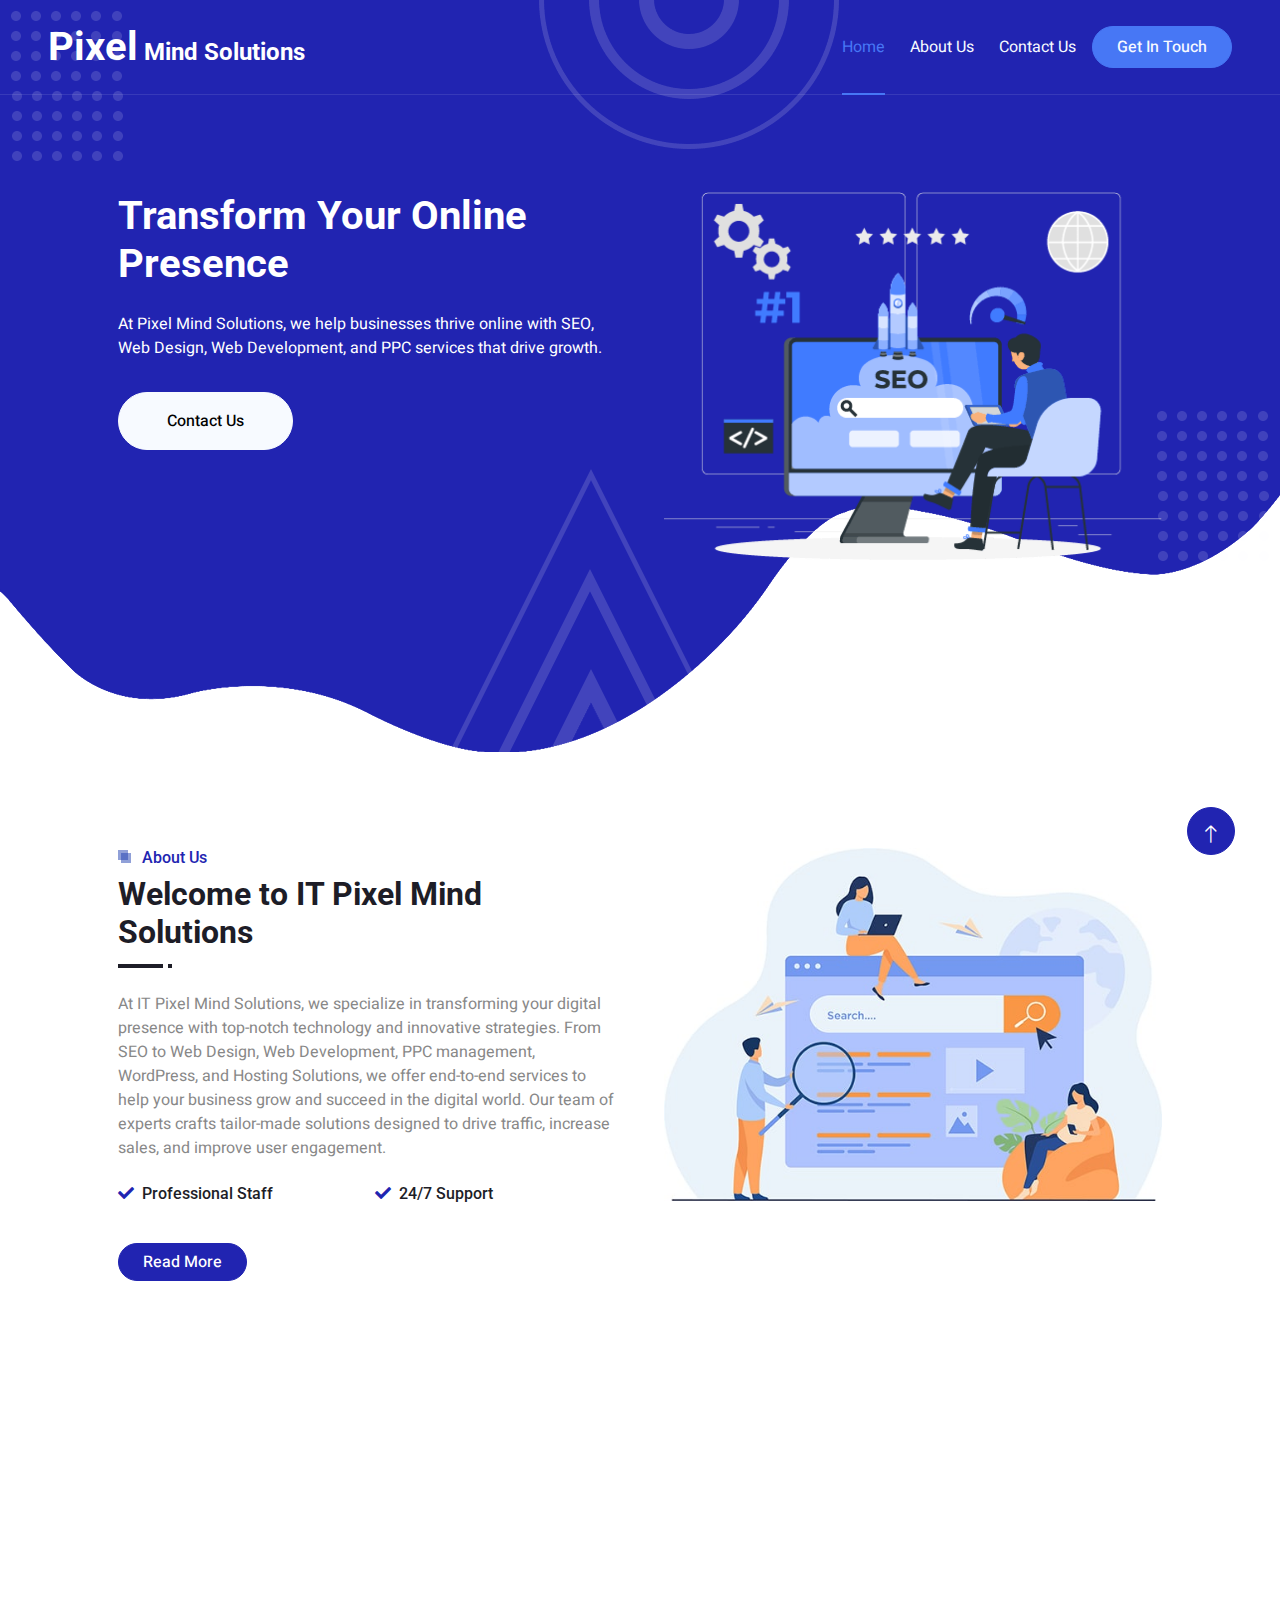
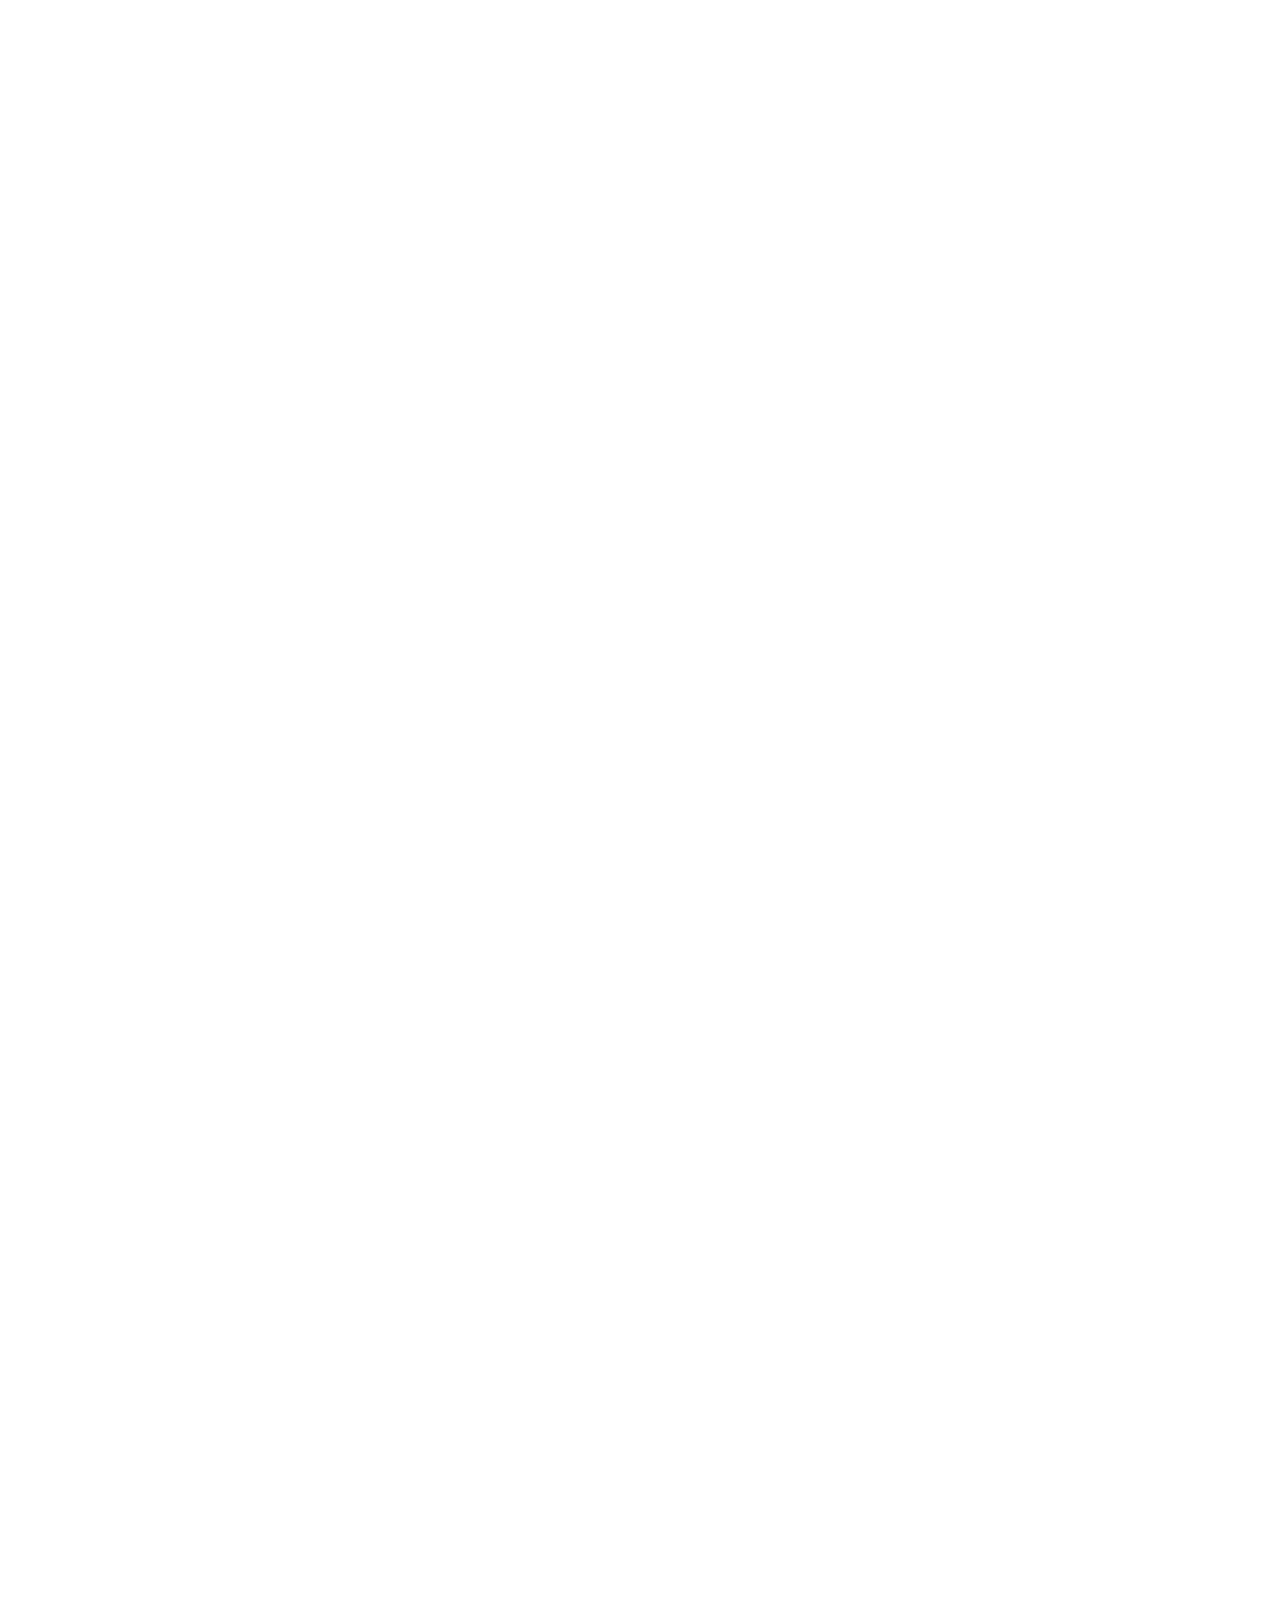
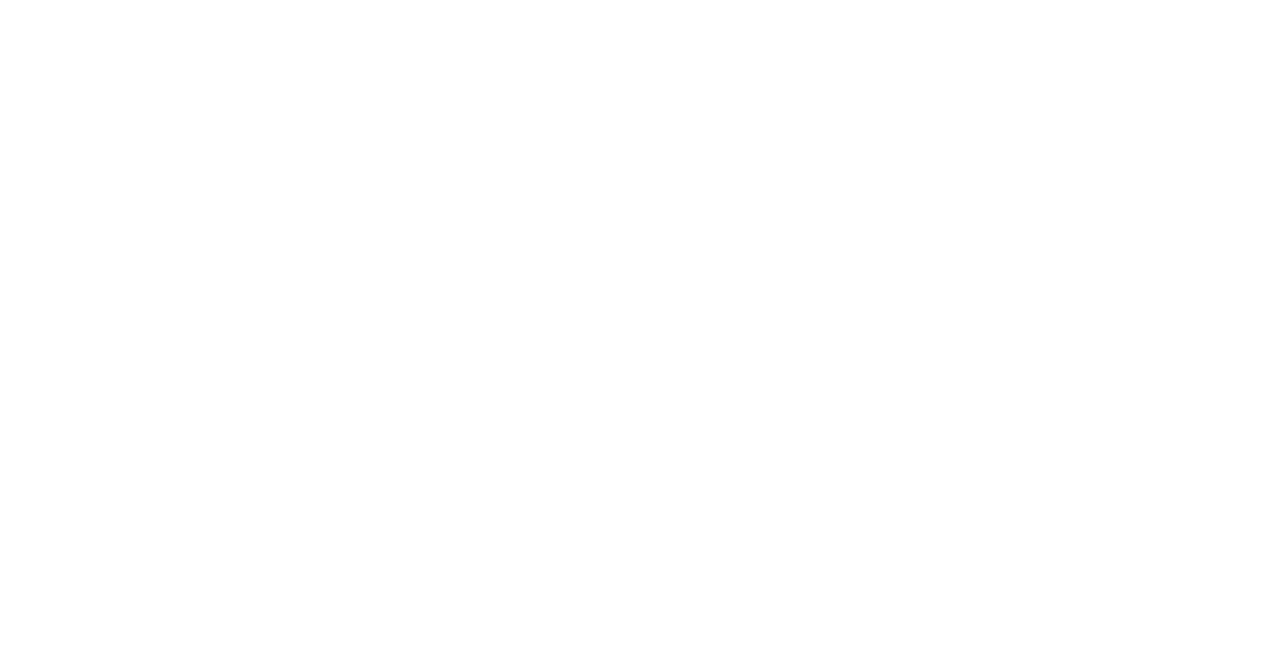
==== index.html @ b5cc597a "Add files via upload" ====
<!DOCTYPE html>
<html lang="en">

<head>
    <meta charset="utf-8">
    <title>Pixel Mind Solutions | SEO, Web Design, Development, PPC, WordPress & Hosting Services</title>

  <!-- Meta Description -->
  <meta name="description" content="IT Pixel Mind Solutions offers top-notch SEO, Web Design, Web Development, PPC, WordPress, and Hosting solutions to help your business grow online.">

  <!-- Meta Keywords -->
  <meta name="keywords" content="SEO, Web Design, Web Development, PPC, WordPress, Hosting Solutions, Digital Marketing, IT Solutions, Online Business Growth">

    <meta content="width=device-width, initial-scale=1.0" name="viewport">

    <!-- Favicon -->
    <link href="img/favicon.ico" rel="icon">

    <!-- Google Web Fonts -->
    <link rel="preconnect" href="https://fonts.googleapis.com">
    <link rel="preconnect" href="https://fonts.gstatic.com" crossorigin>
    <link href="https://fonts.googleapis.com/css2?family=Heebo:wght@400;500&family=Roboto:wght@400;500;700&display=swap" rel="stylesheet"> 

    <!-- Icon Font Stylesheet -->
    <link href="https://cdnjs.cloudflare.com/ajax/libs/font-awesome/5.10.0/css/all.min.css" rel="stylesheet">
    <link href="https://cdn.jsdelivr.net/npm/bootstrap-icons@1.4.1/font/bootstrap-icons.css" rel="stylesheet">

    <!-- Libraries Stylesheet -->
    <link href="lib/animate/animate.min.css" rel="stylesheet">
    <link href="lib/owlcarousel/assets/owl.carousel.min.css" rel="stylesheet">
    <link href="lib/lightbox/css/lightbox.min.css" rel="stylesheet">

    <!-- Customized Bootstrap Stylesheet -->
    <link href="css/bootstrap.min.css" rel="stylesheet">

    <!-- Template Stylesheet -->
    <link href="css/style.css" rel="stylesheet">
</head>

<body>
    <div class="container-xxl bg-white p-0">
        <!-- Spinner Start -->
        <div id="spinner" class="show bg-white position-fixed translate-middle w-100 vh-100 top-50 start-50 d-flex align-items-center justify-content-center">
            <div class="spinner-grow text-primary" style="width: 3rem; height: 3rem;" role="status">
                <span class="sr-only">Loading...</span>
            </div>
        </div>
        <!-- Spinner End -->


        <!-- Navbar & Hero Start -->
        <div class="container-xxl position-relative p-0">
            <nav class="navbar navbar-expand-lg navbar-light px-4 px-lg-5 py-3 py-lg-0">
                <a href="index.html" class="navbar-brand p-0">
                    <h1 class="m-0">Pixel<span class="fs-4"> Mind Solutions</span></h1>
                    <!-- <img src="img/logo.png" alt="Logo"> -->
                </a>
                <button class="navbar-toggler" type="button" data-bs-toggle="collapse" data-bs-target="#navbarCollapse">
                    <span class="fa fa-bars"></span>
                </button>
                <div class="collapse navbar-collapse" id="navbarCollapse">
                    <div class="navbar-nav ms-auto py-0">
                        <a href="index.html" class="nav-item nav-link active">Home</a>
                        <a href="about.html" class="nav-item nav-link">About Us</a>
                        
                        <a href="contact.html" class="nav-item nav-link">Contact Us</a>
                    </div>
                    <a href="contact.html" class="btn btn-secondary text-light rounded-pill py-2 px-4 ms-3">Get In Touch</a>
                </div>
            </nav>

            <div class="container-xxl py-5 bg-primary hero-header mb-5">
                <div class="container my-5 py-5 px-lg-5">
                    <div class="row g-5 py-5">
                        <div class="col-lg-6 text-center text-lg-start">
                            <h1 class="text-white mb-4 animated zoomIn">Transform Your Online Presence</h1>
                            <p class="text-white pb-3 animated zoomIn">At Pixel Mind Solutions, we help businesses thrive online with SEO, Web Design, Web Development, and PPC services that drive growth.</p>
                            <a href="" class="btn btn-light py-sm-3 px-sm-5 rounded-pill me-3 animated slideInLeft">Contact Us</a>
                        </div>
                        <div class="col-lg-6 text-center text-lg-start">
                            <img class="img-fluid" src="img/hero.png" alt="">
                        </div>
                    </div>
                </div>
            </div>
        </div>
        <!-- Navbar & Hero End -->


        <!-- Full Screen Search Start -->
        <div class="modal fade" id="searchModal" tabindex="-1">
            <div class="modal-dialog modal-fullscreen">
                <div class="modal-content" style="background: rgba(29, 29, 39, 0.7);">
                    <div class="modal-header border-0">
                        <button type="button" class="btn bg-white btn-close" data-bs-dismiss="modal" aria-label="Close"></button>
                    </div>
                    <div class="modal-body d-flex align-items-center justify-content-center">
                        <div class="input-group" style="max-width: 600px;">
                            <input type="text" class="form-control bg-transparent border-light p-3" placeholder="Type search keyword">
                            <button class="btn btn-light px-4"><i class="bi bi-search"></i></button>
                        </div>
                    </div>
                </div>
            </div>
        </div>
        <!-- Full Screen Search End -->


        <!-- About Start -->
        <div class="container-xxl py-5">
            <div class="container px-lg-5">
                <div class="row g-5">
                    <div class="col-lg-6 wow fadeInUp" data-wow-delay="0.1s">
                        <div class="section-title position-relative mb-4 pb-2">
                            <h6 class="position-relative text-primary ps-4">About Us</h6>
                            <h2 class="mt-2">Welcome to IT Pixel Mind Solutions
                            </h2>
                        </div>
                        <p class="mb-4">At IT Pixel Mind Solutions, we specialize in transforming your digital presence with top-notch technology and innovative strategies. From SEO to Web Design, Web Development, PPC management, WordPress, and Hosting Solutions, we offer end-to-end services to help your business grow and succeed in the digital world. Our team of experts crafts tailor-made solutions designed to drive traffic, increase sales, and improve user engagement.</p>
                        <div class="row g-3">
                            <div class="col-sm-6">
                                
                                <h6 class="mb-0"><i class="fa fa-check text-primary me-2"></i>Professional Staff</h6>
                            </div>
                            <div class="col-sm-6">
                                <h6 class="mb-3"><i class="fa fa-check text-primary me-2"></i>24/7 Support</h6>
                            </div>
                        </div>
                        <div class="d-flex align-items-center mt-4">
                            <a class="btn btn-primary rounded-pill px-4 me-3" href="about.html">Read More</a>
                            
                        </div>
                    </div>
                    <div class="col-lg-6">
                        <img class="img-fluid wow zoomIn" data-wow-delay="0.5s" src="img/about.jpg">
                    </div>
                </div>
            </div>
        </div>
        <!-- About End -->


        <!-- Service Start -->
        <div class="container-xxl py-5">
            <div class="container px-lg-5">
                <div class="section-title position-relative text-center mb-5 pb-2 wow fadeInUp" data-wow-delay="0.1s">
                    <h6 class="position-relative d-inline text-primary ps-4">Our Services</h6>
                    <h2 class="mt-2">What Solutions We Provide</h2>
                </div>
                <div class="row g-4">
                    <div class="col-lg-4 col-md-6 wow zoomIn" data-wow-delay="0.1s">
                        <div class="service-item d-flex flex-column justify-content-center text-center rounded">
                            <div class="service-icon flex-shrink-0">
                                <i class="fa fa-home fa-2x"></i>
                            </div>
                            <h5 class="mb-3">SEO</h5>
                            <p>Boost your site's visibility and rankings with ethical SEO strategies for organic growth and improved user engagement.</p>
                            
                        </div>
                    </div>
                    <div class="col-lg-4 col-md-6 wow zoomIn" data-wow-delay="0.3s">
                        <div class="service-item d-flex flex-column justify-content-center text-center rounded">
                            <div class="service-icon flex-shrink-0">
                                <i class="fa fa-home fa-2x"></i>
                            </div>
                            <h5 class="mb-3">Web Design</h5>
                            <p>Create stunning, user-friendly websites with responsive layouts that enhance brand identity and user experience.</p>
                            
                        </div>
                    </div>
                    <div class="col-lg-4 col-md-6 wow zoomIn" data-wow-delay="0.6s">
                        <div class="service-item d-flex flex-column justify-content-center text-center rounded">
                            <div class="service-icon flex-shrink-0">
                                <i class="fa fa-home fa-2x"></i>
                            </div>
                            <h5 class="mb-3">Web Development</h5>
                            <p>Develop fast, secure, and scalable websites tailored to your needs, ensuring optimal performance across all devices.</p>
                            
                        </div>
                    </div>
                    <div class="col-lg-4 col-md-6 wow zoomIn" data-wow-delay="0.1s">
                        <div class="service-item d-flex flex-column justify-content-center text-center rounded">
                            <div class="service-icon flex-shrink-0">
                                <i class="fa fa-home fa-2x"></i>
                            </div>
                            <h5 class="mb-3">Pay-Per-Click (PPC) Management</h5>
                            <p>Drive targeted traffic and maximize ROI with expert PPC campaign management across platforms like Google Ads and Bing Ads.</p>
                            
                        </div>
                    </div>
                    <div class="col-lg-4 col-md-6 wow zoomIn" data-wow-delay="0.3s">
                        <div class="service-item d-flex flex-column justify-content-center text-center rounded">
                            <div class="service-icon flex-shrink-0">
                                <i class="fa fa-home fa-2x"></i>
                            </div>
                            <h5 class="mb-3">WordPress Solutions</h5>
                            <p>Design, customize, and maintain secure, fast, and user-friendly WordPress websites tailored to your business.</p>
                            
                        </div>
                    </div>
                    <div class="col-lg-4 col-md-6 wow zoomIn" data-wow-delay="0.6s">
                        <div class="service-item d-flex flex-column justify-content-center text-center rounded">
                            <div class="service-icon flex-shrink-0">
                                <i class="fa fa-home fa-2x"></i>
                            </div>
                            <h5 class="mb-3">Hosting Solutions</h5>
                            <p>Ensure your website's performance with fast, secure, and scalable hosting services, including shared, VPS, and dedicated servers.</p>
                            
                        </div>
                    </div>
                </div>
            </div>
        </div>
        <!-- Service End -->

         <!-- Testimonial Start -->
         <div class="container-xxl bg-primary testimonial py-5 wow fadeInUp" data-wow-delay="0.1s" style="margin: 6rem 0;">
            <div class="container py-5 px-lg-5">
                <div class="owl-carousel testimonial-carousel">
                    <div class="testimonial-item bg-transparent border rounded text-white p-4">
                        <i class="fa fa-quote-left fa-2x mb-3"></i>
                        <p>"Pixel Mind Solutions transformed our online presence. Their SEO strategies have boosted our traffic, and our website design looks amazing. Highly recommended!"</p>
                        <div class="d-flex align-items-center">
                            <img class="img-fluid flex-shrink-0 rounded-circle" src="img/testimonial-1.jpg" style="width: 50px; height: 50px;">
                            <div class="ps-3">
                                <h6 class="text-white mb-1">Emily Johnson</h6>
                                <small>E-commerce Manager</small>
                            </div>
                        </div>
                    </div>
                    <div class="testimonial-item bg-transparent border rounded text-white p-4">
                        <i class="fa fa-quote-left fa-2x mb-3"></i>
                        <p>"The WordPress solutions offered by Pixel Mind Solutions were exactly what we needed. Our site is now more functional and much easier to manage."</p>
                        <div class="d-flex align-items-center">
                            <img class="img-fluid flex-shrink-0 rounded-circle" src="img/testimonial-2.jpg" style="width: 50px; height: 50px;">
                            <div class="ps-3">
                                <h6 class="text-white mb-1">Daniel Williams</h6>
                                <small>Product Manager</small>
                            </div>
                        </div>
                    </div>
                    <div class="testimonial-item bg-transparent border rounded text-white p-4">
                        <i class="fa fa-quote-left fa-2x mb-3"></i>
                        <p>"Their PPC management services have been a game-changer for us. Pixel Mind Solutions optimized our campaigns and helped us maximize our ad spend."</p>
                        <div class="d-flex align-items-center">
                            <img class="img-fluid flex-shrink-0 rounded-circle" src="img/testimonial-3.jpg" style="width: 50px; height: 50px;">
                            <div class="ps-3">
                                <h6 class="text-white mb-1">James Taylor</h6>
                                <small>Operations Manager</small>
                            </div>
                        </div>
                    </div>
                    <div class="testimonial-item bg-transparent border rounded text-white p-4">
                        <i class="fa fa-quote-left fa-2x mb-3"></i>
                        <p>"The hosting solutions provided by IT Pixel Mind Solutions have been flawless. Our website is faster and more secure than ever before."</p>
                        <div class="d-flex align-items-center">
                            <img class="img-fluid flex-shrink-0 rounded-circle" src="img/testimonial-4.jpg" style="width: 50px; height: 50px;">
                            <div class="ps-3">
                                <h6 class="text-white mb-1">Natalie Harris</h6>
                                <small>Digital Marketing Manager</small>
                            </div>
                        </div>
                    </div>
                </div>
            </div>
        </div>
        <!-- Testimonial End -->



        <!-- Team Start -->
        <div class="container-xxl py-5">
            <div class="container px-lg-5">
                <div class="section-title position-relative text-center mb-5 pb-2 wow fadeInUp" data-wow-delay="0.1s">
                    <h6 class="position-relative d-inline text-primary ps-4">Our Team</h6>
                    <h2 class="mt-2">Meet Our Team Members</h2>
                </div>
                <div class="row g-4">
                    <div class="col-lg-4 col-md-6 wow fadeInUp" data-wow-delay="0.1s">
                        <div class="team-item">
                            <div class="d-flex">
                                <img class="img-fluid rounded w-100" src="img/team-1.jpg" alt="">
                            </div>
                            <div class="px-4 py-3">
                                <h5 class="fw-bold m-0">Andrew Clark</h5>
                                <small>CEO</small>
                            </div>
                        </div>
                    </div>
                    <div class="col-lg-4 col-md-6 wow fadeInUp" data-wow-delay="0.3s">
                        <div class="team-item">
                            <div class="d-flex">
                                <img class="img-fluid rounded w-100" src="img/team-2.jpg" alt="">
                            </div>
                            <div class="px-4 py-3">
                                <h5 class="fw-bold m-0">Isabella Turner</h5>
                                <small>Manager</small>
                            </div>
                        </div>
                    </div>
                    <div class="col-lg-4 col-md-6 wow fadeInUp" data-wow-delay="0.6s">
                        <div class="team-item">
                            <div class="d-flex">
                                <img class="img-fluid rounded w-100" src="img/team-3.jpg" alt="">
                            </div>
                            <div class="px-4 py-3">
                                <h5 class="fw-bold m-0">William Scott</h5>
                                <small>Full Stack Developer</small>
                            </div>
                        </div>
                    </div>
                </div>
            </div>
        </div>
        <!-- Team End -->
        

        <!-- Footer Start -->
        <div class="container-fluid bg-primary text-light footer mt-5 pt-5 wow fadeIn" data-wow-delay="0.1s">
            <div class="container px-lg-5">
                <div class="copyright">
                    <div class="row">
                        <div class="col-md-6 mb-3 mb-md-0">
                            &copy; 2024 Pixel Mind Solutions</a>, All Right Reserved. 
							
                        </div>
                            <div class="col-md-6 text-center text-md-end">
                                <div class="footer-menu">
                                    <a href="privacy-policy.html">Privacy Policy</a>
                                    <a href="terms-and-conditions.html">Terms and Conditions</a>
                                    <a href="refund-policy.html">Refund Policy</a>
                                </div>
                            </div>
                    </div>
                </div>
            </div>
        </div>
        <!-- Footer End -->


        <!-- Back to Top -->
        <a href="#" class="btn btn-lg btn-primary btn-lg-square back-to-top pt-2"><i class="bi bi-arrow-up"></i></a>
    </div>

    <!-- JavaScript Libraries -->
    <script src="https://code.jquery.com/jquery-3.4.1.min.js"></script>
    <script src="https://cdn.jsdelivr.net/npm/bootstrap@5.0.0/dist/js/bootstrap.bundle.min.js"></script>
    <script src="lib/wow/wow.min.js"></script>
    <script src="lib/easing/easing.min.js"></script>
    <script src="lib/waypoints/waypoints.min.js"></script>
    <script src="lib/owlcarousel/owl.carousel.min.js"></script>
    <script src="lib/isotope/isotope.pkgd.min.js"></script>
    <script src="lib/lightbox/js/lightbox.min.js"></script>

    <!-- Template Javascript -->
    <script src="js/main.js"></script>
</body>

</html>
---- css/style.css ----
/********** Template CSS **********/
:root {
    --primary: #2124B1;
    --secondary: #4777F5;
    --light: #F7FAFF;
    --dark: #1D1D27;
}


/*** Spinner ***/
#spinner {
    opacity: 0;
    visibility: hidden;
    transition: opacity .5s ease-out, visibility 0s linear .5s;
    z-index: 99999;
}

#spinner.show {
    transition: opacity .5s ease-out, visibility 0s linear 0s;
    visibility: visible;
    opacity: 1;
}

.back-to-top {
    position: fixed;
    display: none;
    right: 45px;
    bottom: 45px;
    z-index: 99;
}


/*** Heading ***/
h1,
h2,
h3,
.fw-bold {
    font-weight: 700 !important;
}

h4,
h5,
h6,
.fw-medium {
    font-weight: 500 !important;
}


/*** Button ***/
.btn {
    font-weight: 500;
    transition: .5s;
}

.btn-square {
    width: 38px;
    height: 38px;
}

.btn-sm-square {
    width: 32px;
    height: 32px;
}

.btn-lg-square {
    width: 48px;
    height: 48px;
}

.btn-square,
.btn-sm-square,
.btn-lg-square {
    padding: 0;
    display: flex;
    align-items: center;
    justify-content: center;
    font-weight: normal;
    border-radius: 50px;
}


/*** Navbar ***/
.navbar-light .navbar-nav .nav-link {
    position: relative;
    margin-left: 25px;
    padding: 35px 0;
    color: var(--light) !important;
    outline: none;
    transition: .5s;
}

.sticky-top.navbar-light .navbar-nav .nav-link {
    padding: 20px 0;
    color: var(--dark) !important;
}

.navbar-light .navbar-nav .nav-link:hover,
.navbar-light .navbar-nav .nav-link.active {
    color: var(--secondary) !important;
}

.navbar-light .navbar-brand h1 {
    color: #FFFFFF;
}

.navbar-light .navbar-brand img {
    max-height: 60px;
    transition: .5s;
}

.sticky-top.navbar-light .navbar-brand img {
    max-height: 45px;
}

@media (max-width: 991.98px) {
    .sticky-top.navbar-light {
        position: relative;
        background: #FFFFFF;
    }

    .navbar-light .navbar-collapse {
        margin-top: 15px;
        border-top: 1px solid #DDDDDD;
    }

    .navbar-light .navbar-nav .nav-link,
    .sticky-top.navbar-light .navbar-nav .nav-link {
        padding: 10px 0;
        margin-left: 0;
        color: var(--dark) !important;
    }

    .navbar-light .navbar-brand h1 {
        color: var(--primary);
    }

    .navbar-light .navbar-brand img {
        max-height: 45px;
    }
}

@media (min-width: 992px) {
    .navbar-light {
        position: absolute;
        width: 100%;
        top: 0;
        left: 0;
        border-bottom: 1px solid rgba(256, 256, 256, .1);
        z-index: 999;
    }
    
    .sticky-top.navbar-light {
        position: fixed;
        background: #FFFFFF;
    }

    .navbar-light .navbar-nav .nav-link::before {
        position: absolute;
        content: "";
        width: 0;
        height: 2px;
        bottom: -1px;
        left: 50%;
        background: var(--secondary);
        transition: .5s;
    }

    .navbar-light .navbar-nav .nav-link:hover::before,
    .navbar-light .navbar-nav .nav-link.active::before {
        width: 100%;
        left: 0;
    }

    .navbar-light .navbar-nav .nav-link.nav-contact::before {
        display: none;
    }

    .sticky-top.navbar-light .navbar-brand h1 {
        color: var(--primary);
    }
}


/*** Hero Header ***/
.hero-header {
    background:
        url(../img/bg-dot.png),
        url(../img/bg-dot.png),
        url(../img/bg-round.png),
        url(../img/bg-tree.png),
        url(../img/bg-bottom-hero.png);
    background-position:
        10px 10px,
        bottom 190px right 10px,
        left 55% top -1px,
        left 45% bottom -1px,
        center bottom -1px;
    background-repeat: no-repeat;
}


/*** Section Title ***/
.section-title::before {
    position: absolute;
    content: "";
    width: 45px;
    height: 4px;
    bottom: 0;
    left: 0;
    background: var(--dark);
}

.section-title::after {
    position: absolute;
    content: "";
    width: 4px;
    height: 4px;
    bottom: 0;
    left: 50px;
    background: var(--dark);
}

.section-title.text-center::before {
    left: 50%;
    margin-left: -25px;
}

.section-title.text-center::after {
    left: 50%;
    margin-left: 25px;
}

.section-title h6::before,
.section-title h6::after {
    position: absolute;
    content: "";
    width: 10px;
    height: 10px;
    top: 2px;
    left: 0;
    background: rgba(33, 66, 177, .5);
}

.section-title h6::after {
    top: 5px;
    left: 3px;
}


/*** Service ***/
.service-item {
    position: relative;
    height: 350px;
    padding: 30px 25px;
    background: #FFFFFF;
    box-shadow: 0 0 45px rgba(0, 0, 0, .08);
    transition: .5s;
}

.service-item:hover {
    background: var(--primary);
}

.service-item .service-icon {
    margin: 0 auto 20px auto;
    width: 90px;
    height: 90px;
    display: flex;
    align-items: center;
    justify-content: center;
    color: var(--light);
    background: url(../img/icon-shape-primary.png) center center no-repeat;
    transition: .5s;
}

.service-item:hover .service-icon {
    color: var(--primary);
    background: url(../img/icon-shape-white.png);
}

.service-item h5,
.service-item p {
    transition: .5s;
}

.service-item:hover h5,
.service-item:hover p {
    color: var(--light);
}

.service-item a.btn {
    position: relative;
    display: flex;
    color: var(--primary);
    transition: .5s;
    z-index: 1;
}

.service-item:hover a.btn {
    color: var(--primary);
}

.service-item a.btn::before {
    position: absolute;
    content: "";
    width: 35px;
    height: 35px;
    top: 0;
    left: 0;
    border-radius: 35px;
    background: #DDDDDD;
    transition: .5s;
    z-index: -1;
}

.service-item:hover a.btn::before {
    width: 100%;
    background: var(--light);
}


/*** Testimonial ***/
.newsletter,
.testimonial {
    background:
        url(../img/bg-top.png),
        url(../img/bg-bottom.png);
    background-position:
        left top,
        right bottom;
    background-repeat: no-repeat;
}

.testimonial-carousel .owl-item .testimonial-item,
.testimonial-carousel .owl-item.center .testimonial-item * {
    transition: .5s;
}

.testimonial-carousel .owl-item.center .testimonial-item {
    background: var(--light) !important;
    border-color: var(--light);
}

.testimonial-carousel .owl-item.center .testimonial-item * {
    color: #888888;
}

.testimonial-carousel .owl-item.center .testimonial-item i {
    color: var(--primary) !important;
}

.testimonial-carousel .owl-item.center .testimonial-item h6 {
    color: var(--dark) !important;
}


/*** Team ***/
.team-item {
    position: relative;
    transition: .5s;
    z-index: 1;
}

.team-item::after {
    position: absolute;
    content: "";
    top: 3rem;
    right: 3rem;
    bottom: 0;
    left: 0;
    border-radius: 10px;
    background: #FFFFFF;
    box-shadow: 0 0 45px rgba(0, 0, 0, .1);
    transition: .5s;
    z-index: -1;
}

.team-item:hover::after {
    background: var(--primary);
}

.team-item h5,
.team-item small {
    transition: .5s;
}

.team-item:hover h5,
.team-item:hover small {
    color: var(--light);
}


/*** Project Portfolio ***/
#portfolio-flters .btn {
    position: relative;
    display: inline-block;
    margin: 10px 4px 0 4px;
    transition: .5s;
}

#portfolio-flters .btn::after {
    position: absolute;
    content: "";
    right: -1px;
    bottom: -1px;
    border-left: 20px solid transparent;
    border-right: 0 solid transparent;
    border-bottom: 50px solid #FFFFFF;
}

#portfolio-flters .btn:hover,
#portfolio-flters .btn.active {
    color: var(--light);
    background: var(--primary);
}

.portfolio-overlay {
    position: absolute;
    display: flex;
    flex-direction: column;
    justify-content: center;
    width: 100%;
    height: 100%;
    padding: 30px;
    top: 0;
    left: 0;
    background: var(--primary);
    transition: .5s;
    z-index: 1;
    opacity: 0;
}

.portfolio-item:hover .portfolio-overlay {
    opacity: 1;
}

.portfolio-item .btn {
    position: absolute;
    width: 90px;
    height: 90px;
    top: 0px;
    right: 0px;
    display: flex;
    align-items: center;
    justify-content: center;
    background: url(../img/icon-shape-white.png) center center no-repeat;
    border: none;
    transition: .5s;
    opacity: 0;
    z-index: 2;
}

.portfolio-item:hover .btn {
    opacity: 1;
    transition-delay: .15s;
}


/*** Footer ***/
.footer {
    background: url(../img/footer.png) center center no-repeat;
    background-size: contain;
}

.footer .btn.btn-social {
    margin-right: 5px;
    width: 40px;
    height: 40px;
    display: flex;
    align-items: center;
    justify-content: center;
    color: var(--light);
    border: 1px solid rgba(256, 256, 256, .1);
    border-radius: 40px;
    transition: .3s;
}

.footer .btn.btn-social:hover {
    color: var(--primary);
}

.footer .btn.btn-link {
    display: block;
    margin-bottom: 10px;
    padding: 0;
    text-align: left;
    color: var(--light);
    font-weight: normal;
    transition: .3s;
}

.footer .btn.btn-link::before {
    position: relative;
    content: "\f105";
    font-family: "Font Awesome 5 Free";
    font-weight: 900;
    margin-right: 10px;
}

.footer .btn.btn-link:hover {
    letter-spacing: 1px;
    box-shadow: none;
}

.footer .copyright {
    padding: 25px 0;
    font-size: 14px;
    border-top: 1px solid rgba(256, 256, 256, .1);
}

.footer .copyright a {
    color: var(--light);
}

.footer .footer-menu a {
    margin-right: 15px;
    padding-right: 15px;
    border-right: 1px solid rgba(255, 255, 255, .1);
}

.footer .footer-menu a:last-child {
    margin-right: 0;
    padding-right: 0;
    border-right: none;
}
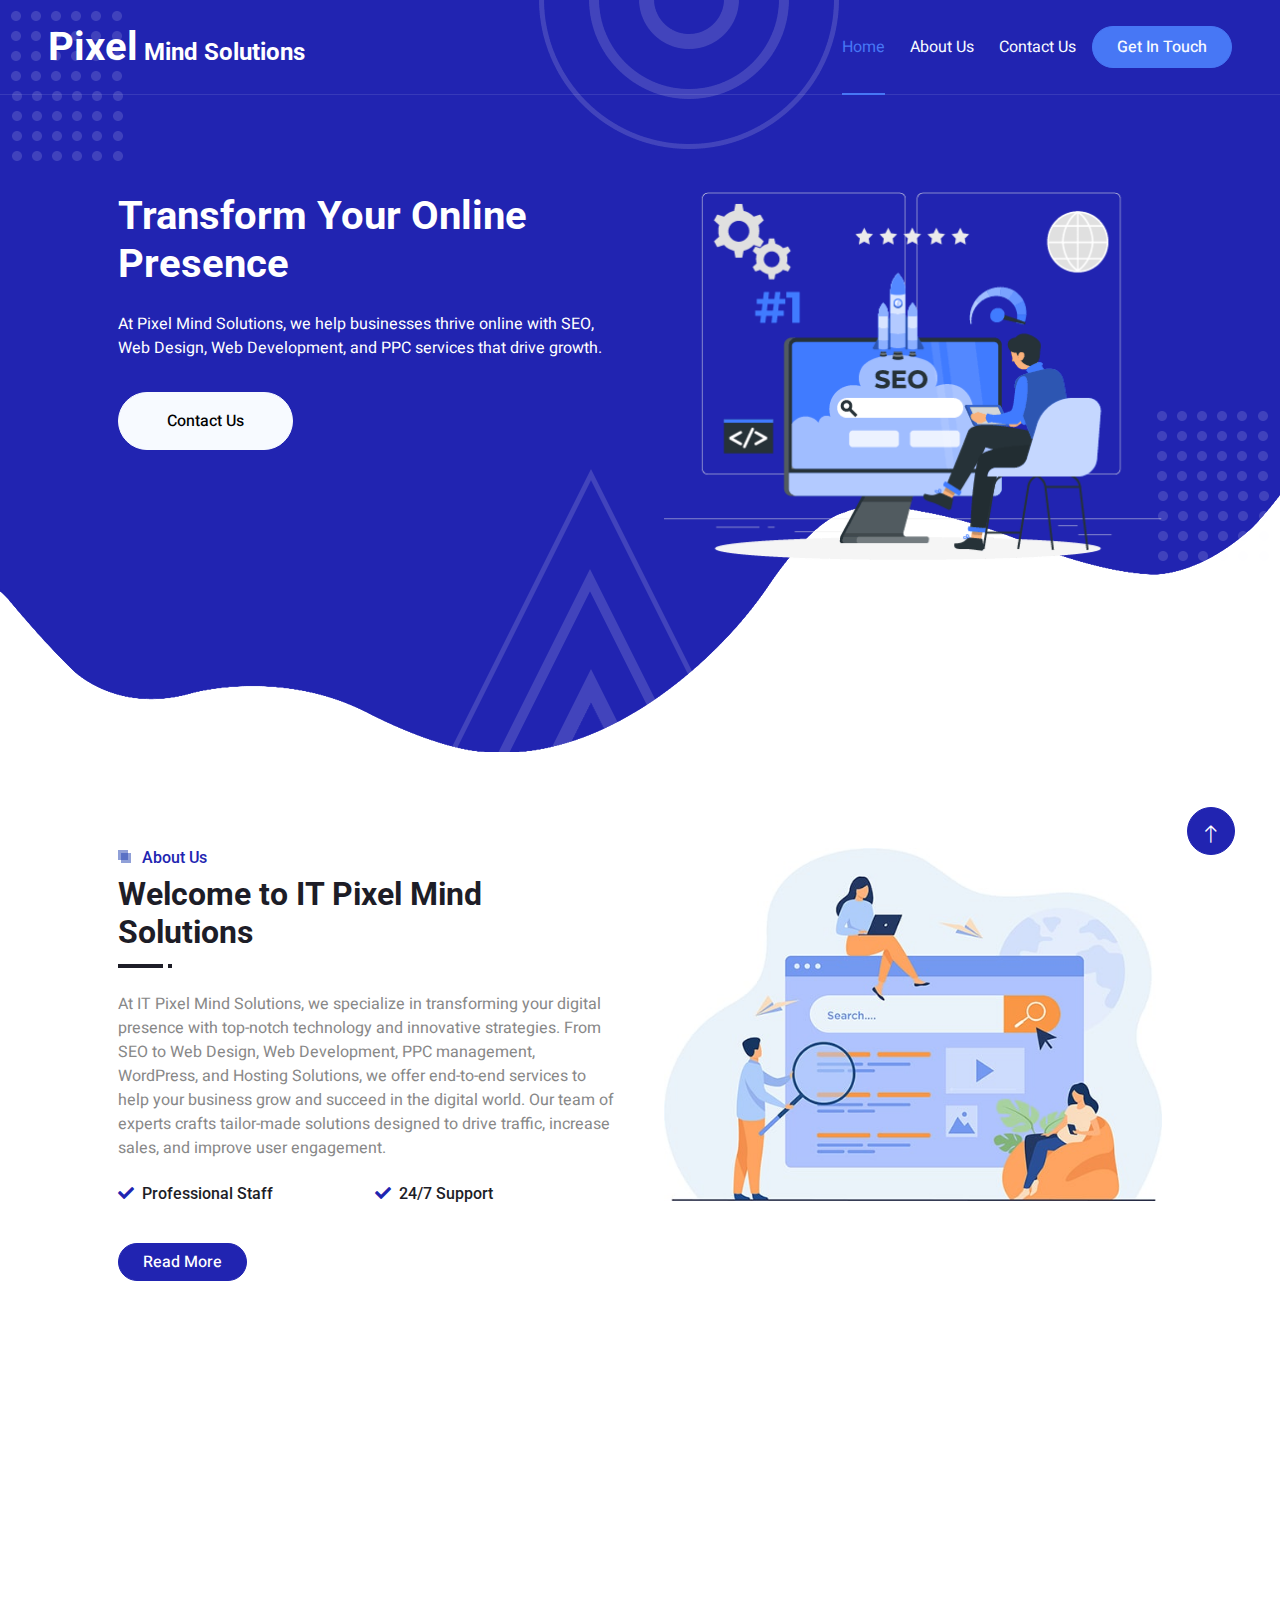
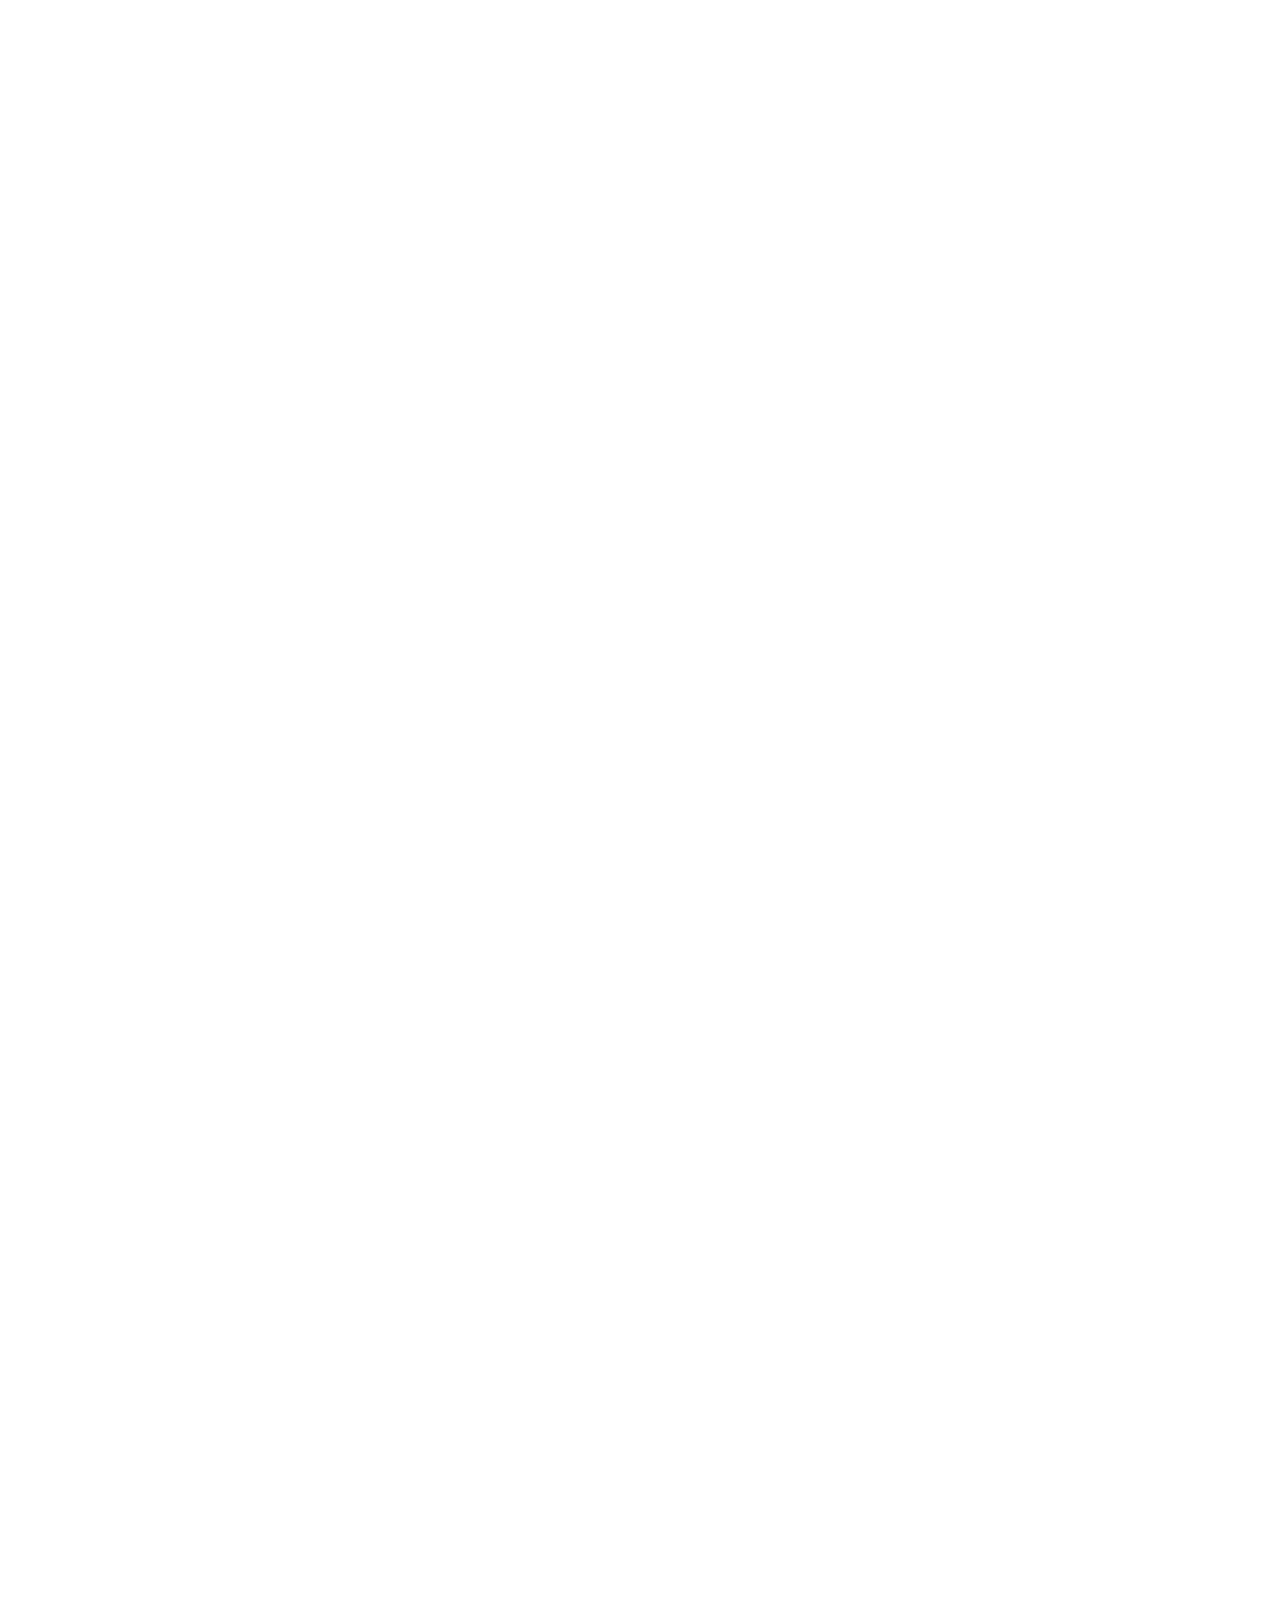
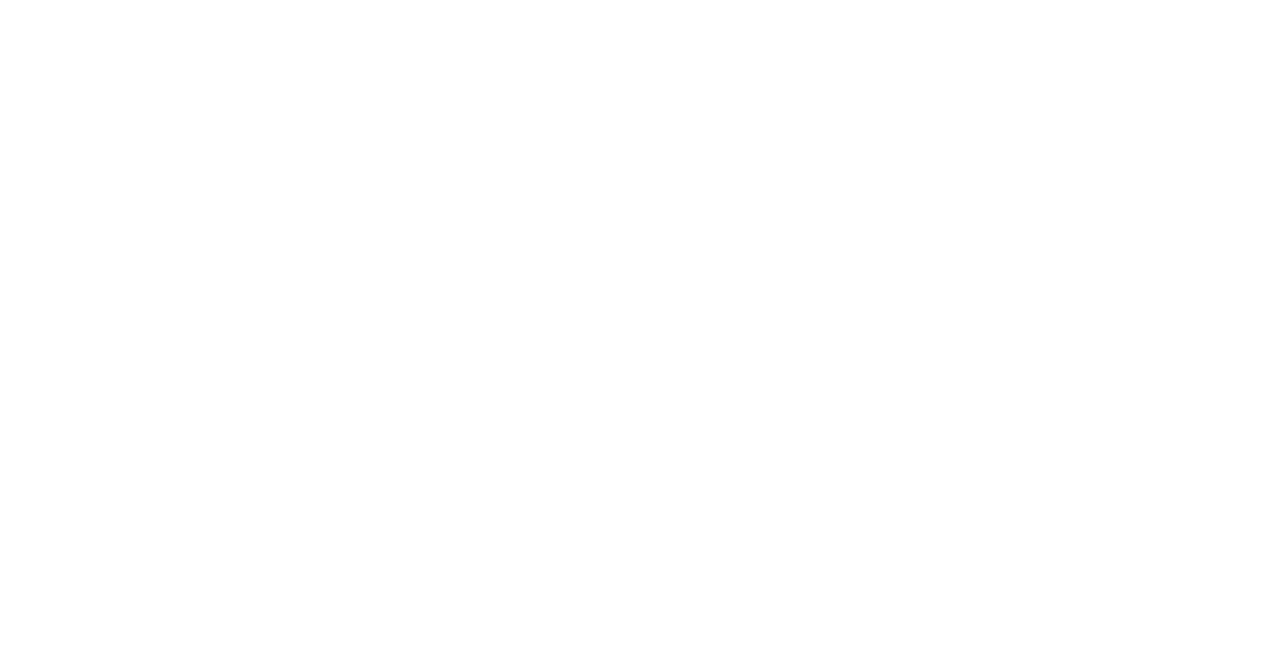
==== commit 6103b70e: "Update index.html" ====
--- a/index.html
+++ b/index.html
@@ -151,7 +151,7 @@
                     <div class="col-lg-4 col-md-6 wow zoomIn" data-wow-delay="0.1s">
                         <div class="service-item d-flex flex-column justify-content-center text-center rounded">
                             <div class="service-icon flex-shrink-0">
-                                <i class="fa fa-home fa-2x"></i>
+                                <i class="fa fa-bullhorn fa-2x"></i>
                             </div>
                             <h5 class="mb-3">SEO</h5>
                             <p>Boost your site's visibility and rankings with ethical SEO strategies for organic growth and improved user engagement.</p>
@@ -161,7 +161,7 @@
                     <div class="col-lg-4 col-md-6 wow zoomIn" data-wow-delay="0.3s">
                         <div class="service-item d-flex flex-column justify-content-center text-center rounded">
                             <div class="service-icon flex-shrink-0">
-                                <i class="fa fa-home fa-2x"></i>
+                                <i class="fa fa-picture-o fa-2x"></i>
                             </div>
                             <h5 class="mb-3">Web Design</h5>
                             <p>Create stunning, user-friendly websites with responsive layouts that enhance brand identity and user experience.</p>
@@ -171,7 +171,7 @@
                     <div class="col-lg-4 col-md-6 wow zoomIn" data-wow-delay="0.6s">
                         <div class="service-item d-flex flex-column justify-content-center text-center rounded">
                             <div class="service-icon flex-shrink-0">
-                                <i class="fa fa-home fa-2x"></i>
+                                <i class="fa fa-code fa-2x"></i>
                             </div>
                             <h5 class="mb-3">Web Development</h5>
                             <p>Develop fast, secure, and scalable websites tailored to your needs, ensuring optimal performance across all devices.</p>
@@ -181,7 +181,7 @@
                     <div class="col-lg-4 col-md-6 wow zoomIn" data-wow-delay="0.1s">
                         <div class="service-item d-flex flex-column justify-content-center text-center rounded">
                             <div class="service-icon flex-shrink-0">
-                                <i class="fa fa-home fa-2x"></i>
+                                <i class="fa fa-buysellads fa-2x"></i>
                             </div>
                             <h5 class="mb-3">Pay-Per-Click (PPC) Management</h5>
                             <p>Drive targeted traffic and maximize ROI with expert PPC campaign management across platforms like Google Ads and Bing Ads.</p>
@@ -191,7 +191,7 @@
                     <div class="col-lg-4 col-md-6 wow zoomIn" data-wow-delay="0.3s">
                         <div class="service-item d-flex flex-column justify-content-center text-center rounded">
                             <div class="service-icon flex-shrink-0">
-                                <i class="fa fa-home fa-2x"></i>
+                                <i class="fa fa-wordpress fa-2x"></i>
                             </div>
                             <h5 class="mb-3">WordPress Solutions</h5>
                             <p>Design, customize, and maintain secure, fast, and user-friendly WordPress websites tailored to your business.</p>
@@ -201,7 +201,7 @@
                     <div class="col-lg-4 col-md-6 wow zoomIn" data-wow-delay="0.6s">
                         <div class="service-item d-flex flex-column justify-content-center text-center rounded">
                             <div class="service-icon flex-shrink-0">
-                                <i class="fa fa-home fa-2x"></i>
+                                <i class="fa fa-server fa-2x"></i>
                             </div>
                             <h5 class="mb-3">Hosting Solutions</h5>
                             <p>Ensure your website's performance with fast, secure, and scalable hosting services, including shared, VPS, and dedicated servers.</p>
@@ -356,4 +356,4 @@
     <script src="js/main.js"></script>
 </body>
 
-</html>+</html>
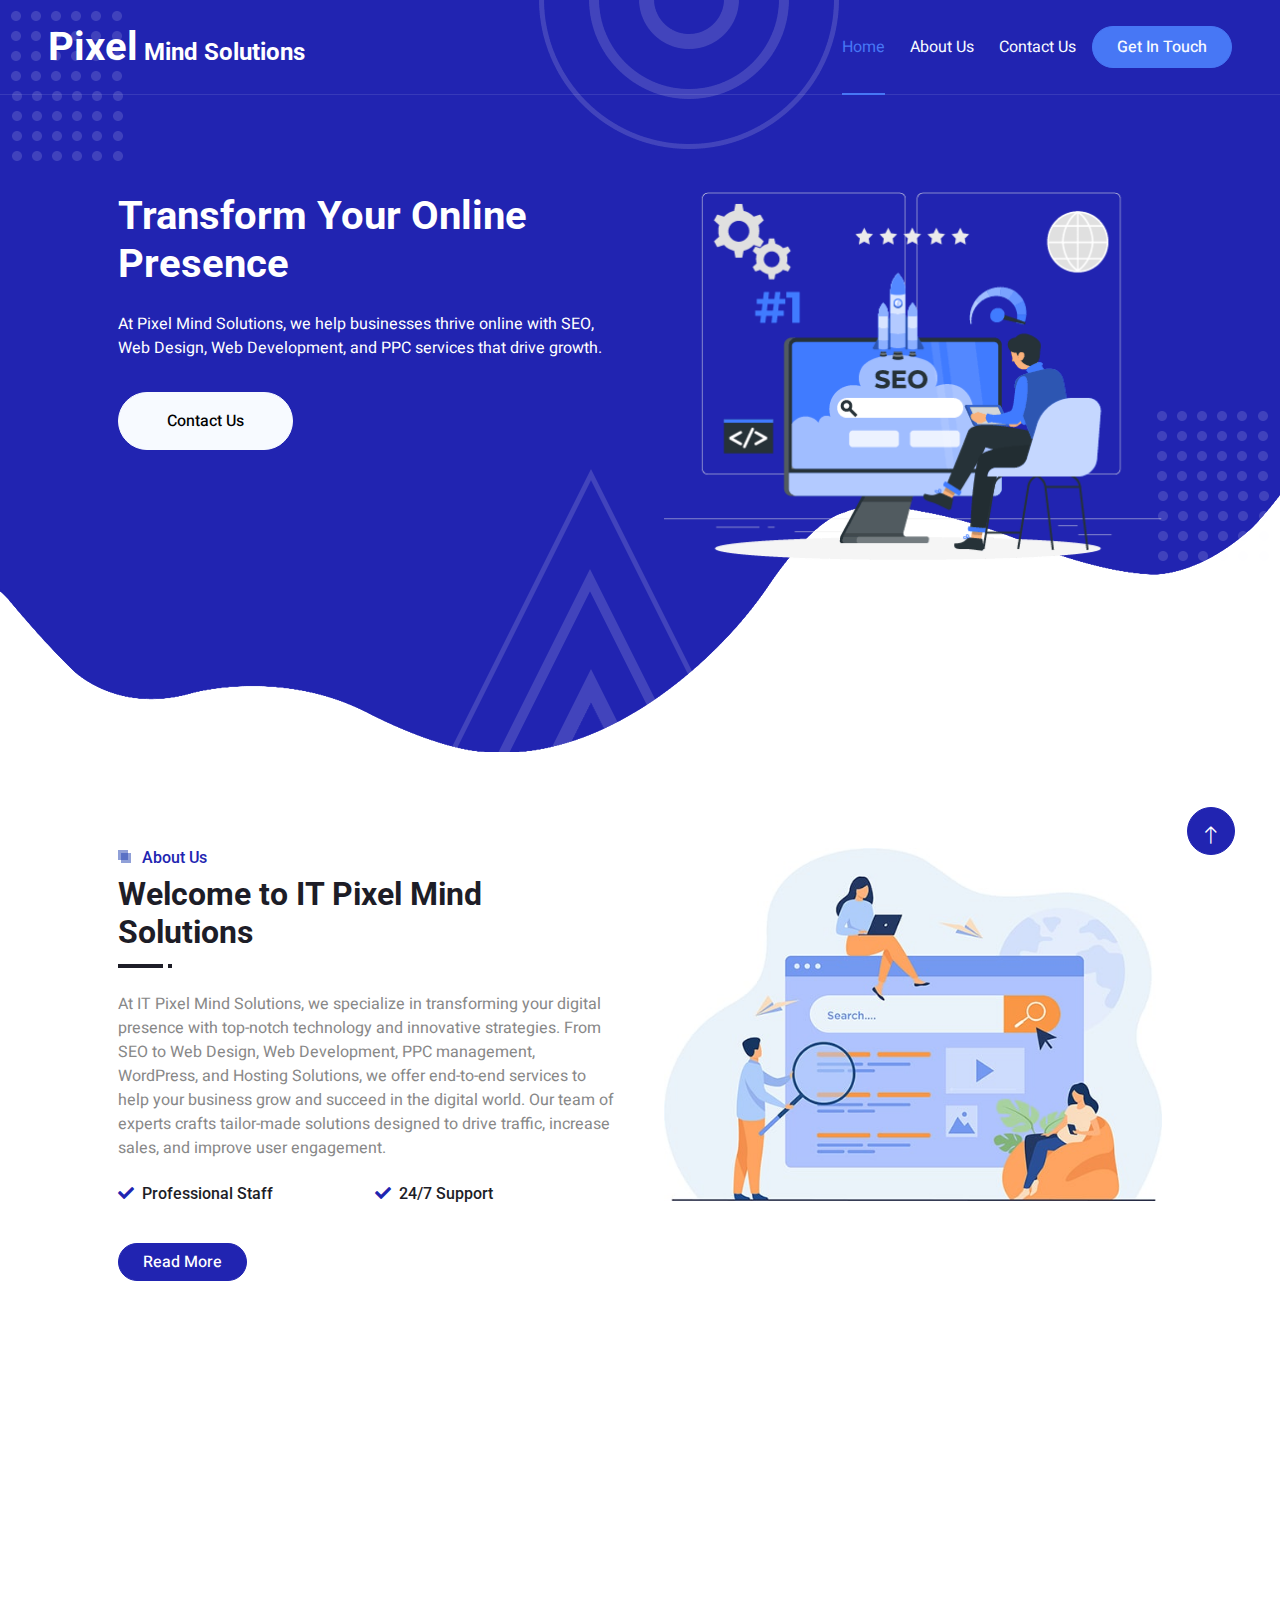
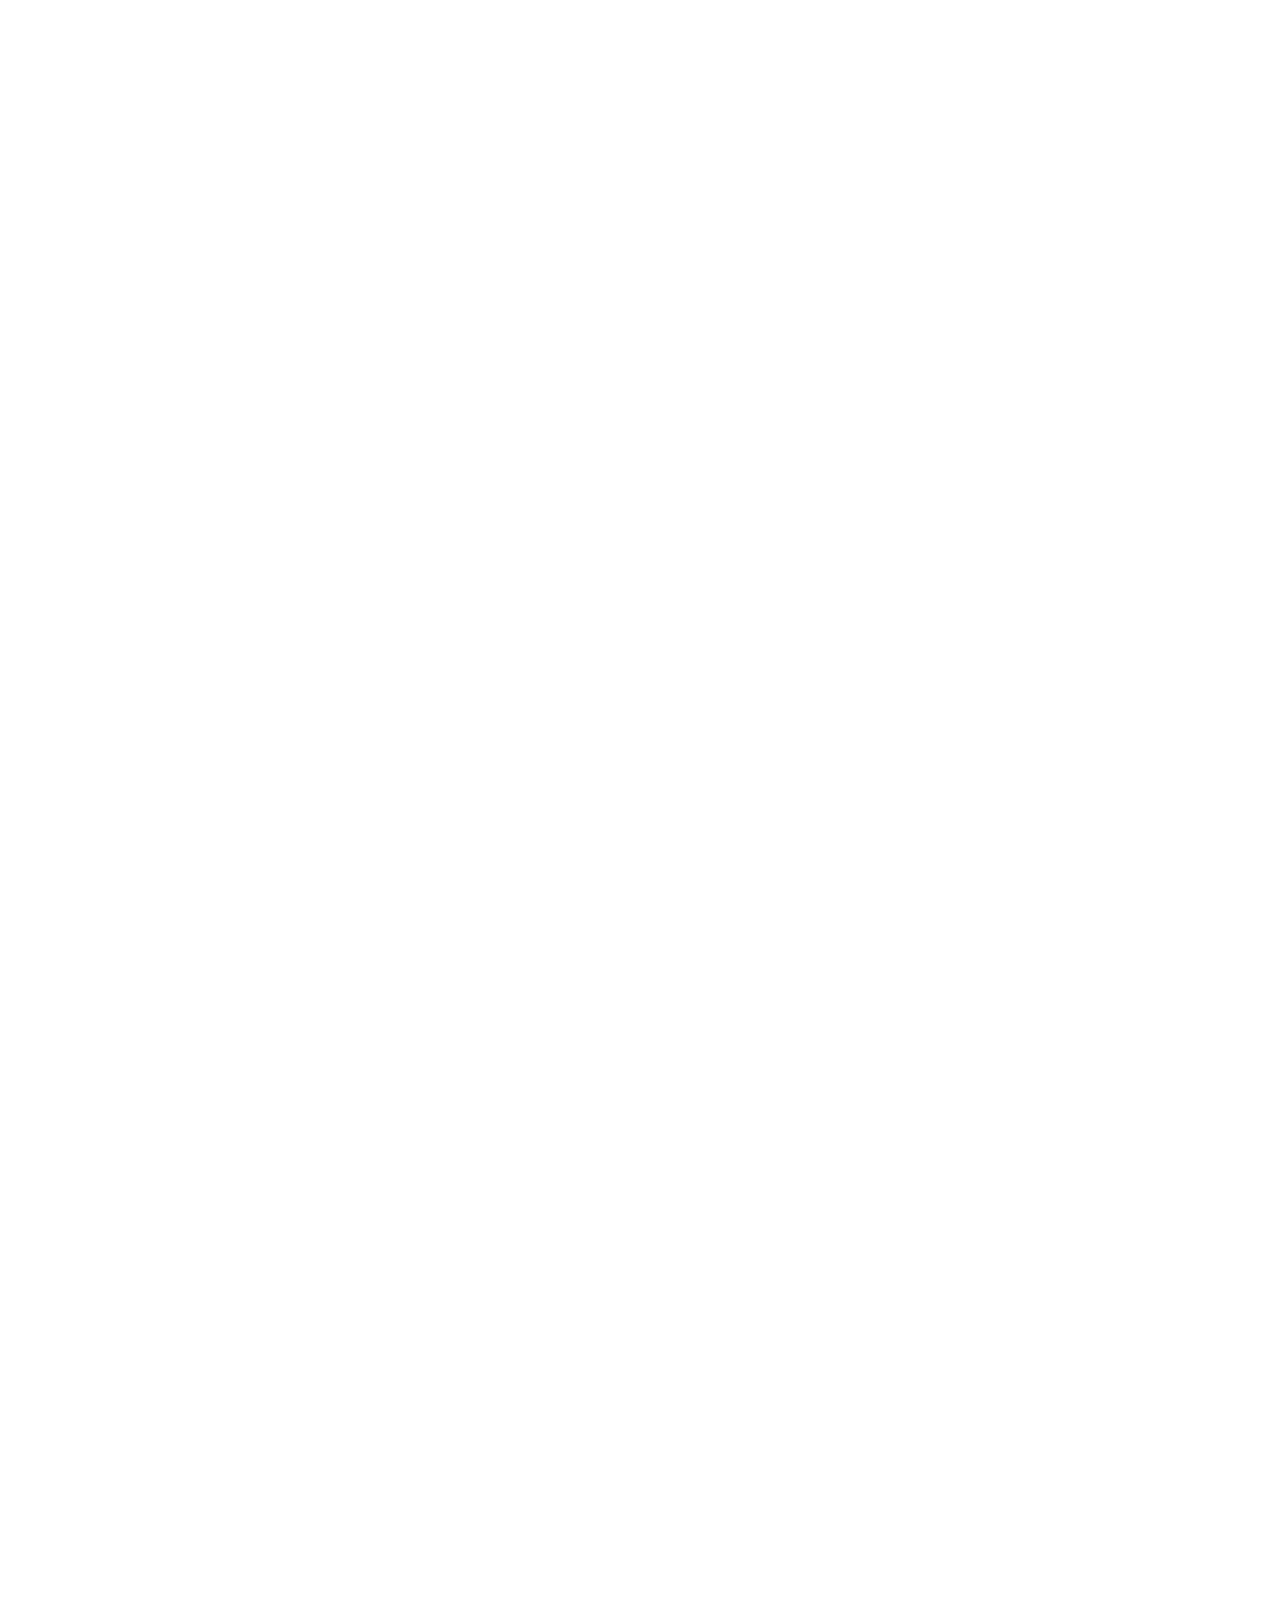
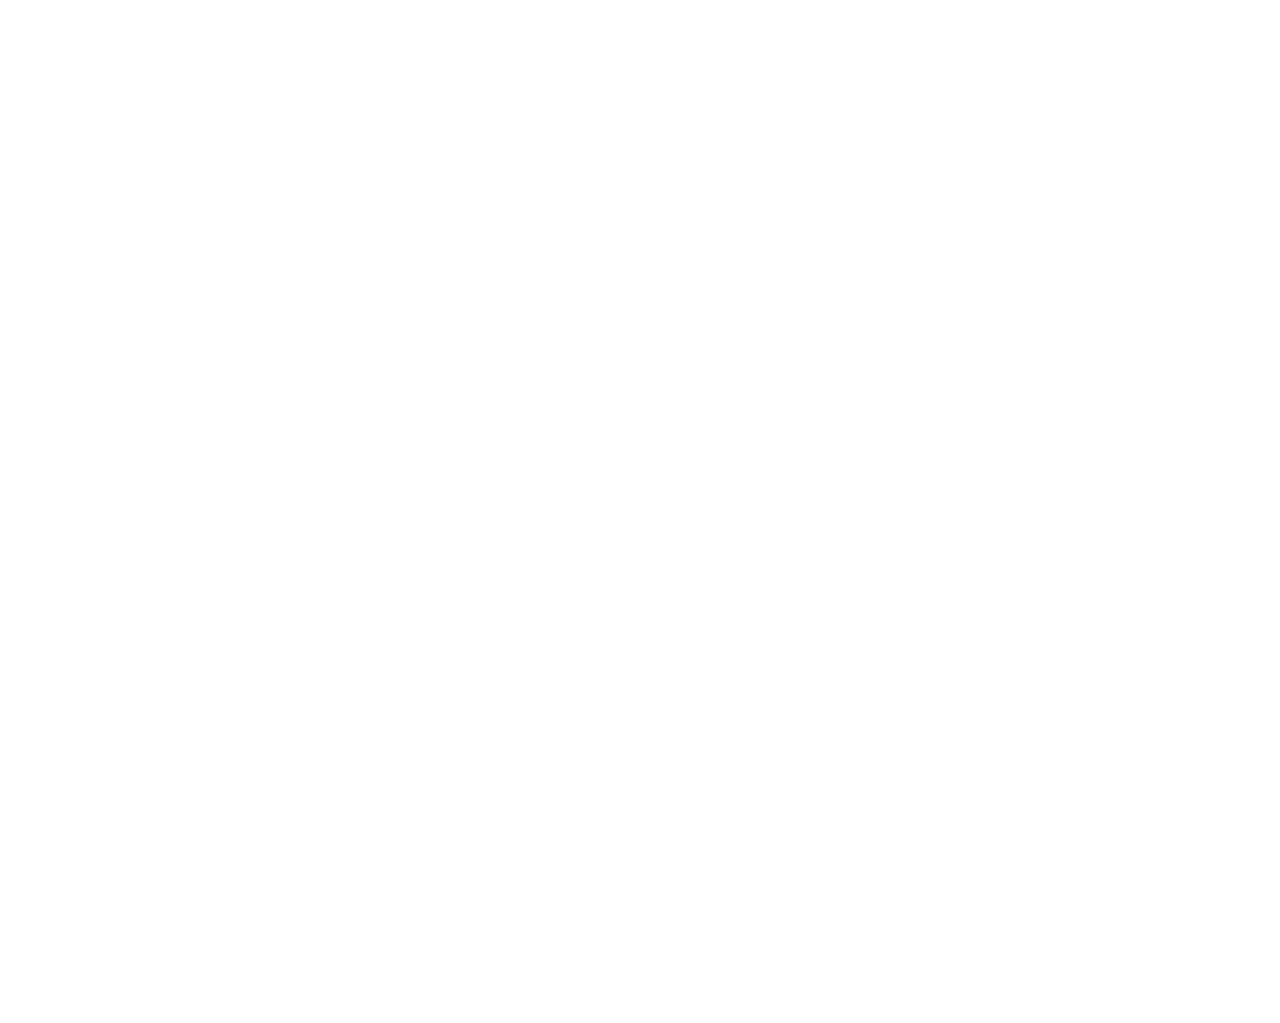
==== commit 57bbe8c4: "Update index.html" ====
--- a/index.html
+++ b/index.html
@@ -161,7 +161,7 @@
                     <div class="col-lg-4 col-md-6 wow zoomIn" data-wow-delay="0.3s">
                         <div class="service-item d-flex flex-column justify-content-center text-center rounded">
                             <div class="service-icon flex-shrink-0">
-                                <i class="fa fa-picture-o fa-2x"></i>
+                                <i class="fa fa-object-group fa-2x"></i>
                             </div>
                             <h5 class="mb-3">Web Design</h5>
                             <p>Create stunning, user-friendly websites with responsive layouts that enhance brand identity and user experience.</p>
@@ -181,7 +181,7 @@
                     <div class="col-lg-4 col-md-6 wow zoomIn" data-wow-delay="0.1s">
                         <div class="service-item d-flex flex-column justify-content-center text-center rounded">
                             <div class="service-icon flex-shrink-0">
-                                <i class="fa fa-buysellads fa-2x"></i>
+                                <i class="fa fa-google fa-2x"></i>
                             </div>
                             <h5 class="mb-3">Pay-Per-Click (PPC) Management</h5>
                             <p>Drive targeted traffic and maximize ROI with expert PPC campaign management across platforms like Google Ads and Bing Ads.</p>
@@ -191,7 +191,7 @@
                     <div class="col-lg-4 col-md-6 wow zoomIn" data-wow-delay="0.3s">
                         <div class="service-item d-flex flex-column justify-content-center text-center rounded">
                             <div class="service-icon flex-shrink-0">
-                                <i class="fa fa-wordpress fa-2x"></i>
+                                <i class="fa fa-laptop></i>
                             </div>
                             <h5 class="mb-3">WordPress Solutions</h5>
                             <p>Design, customize, and maintain secure, fast, and user-friendly WordPress websites tailored to your business.</p>
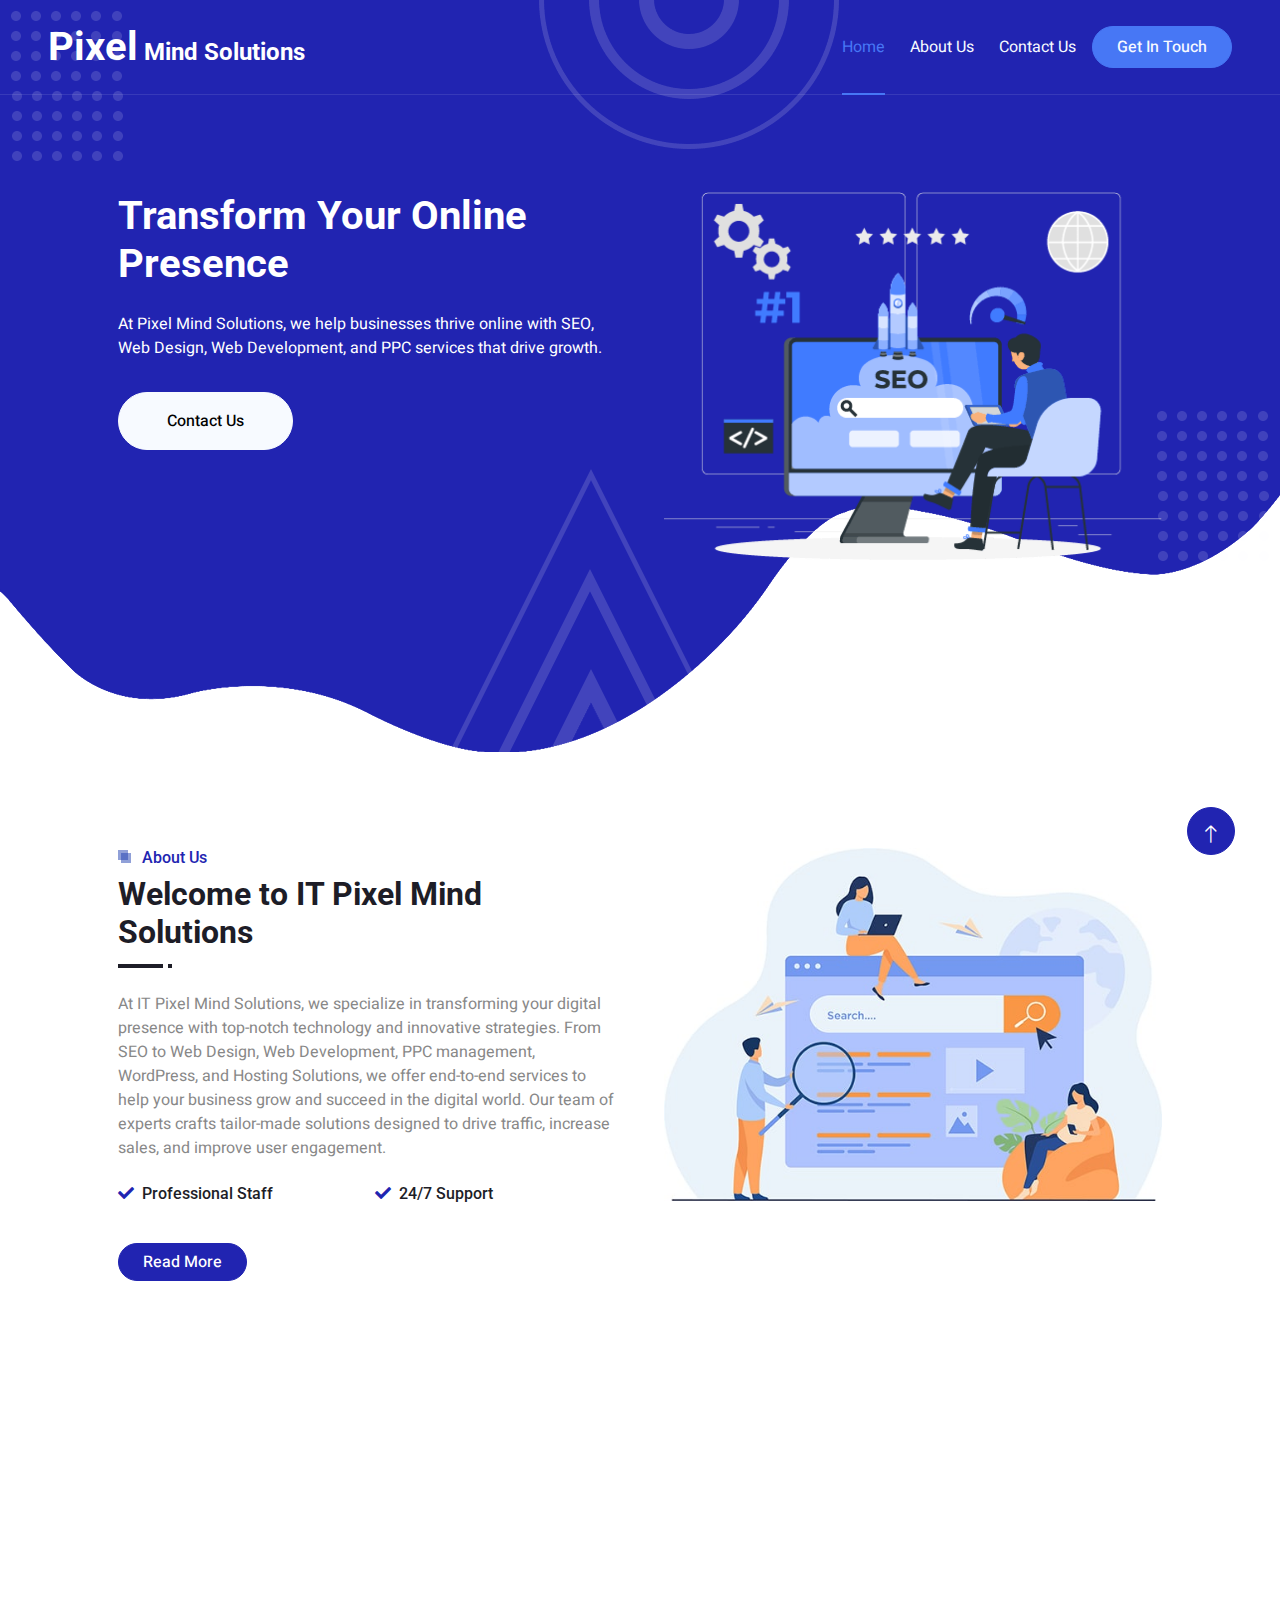
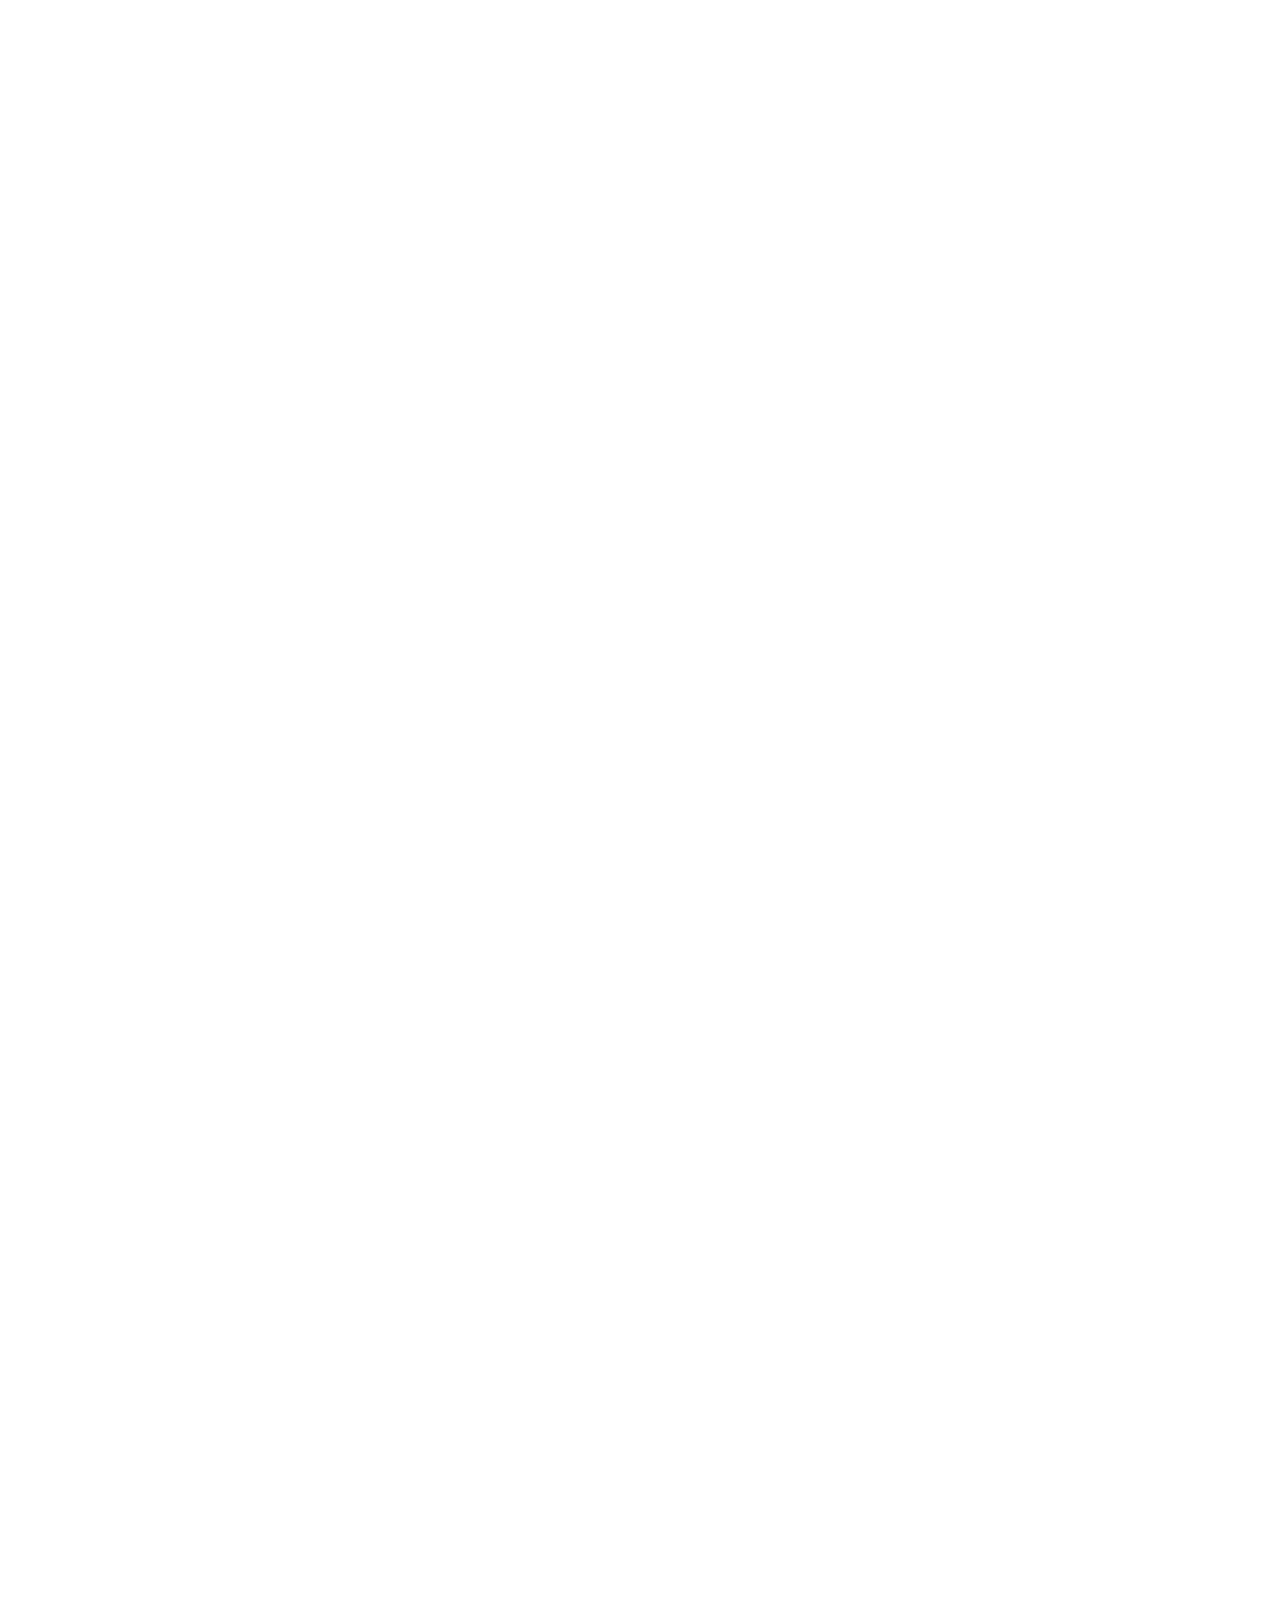
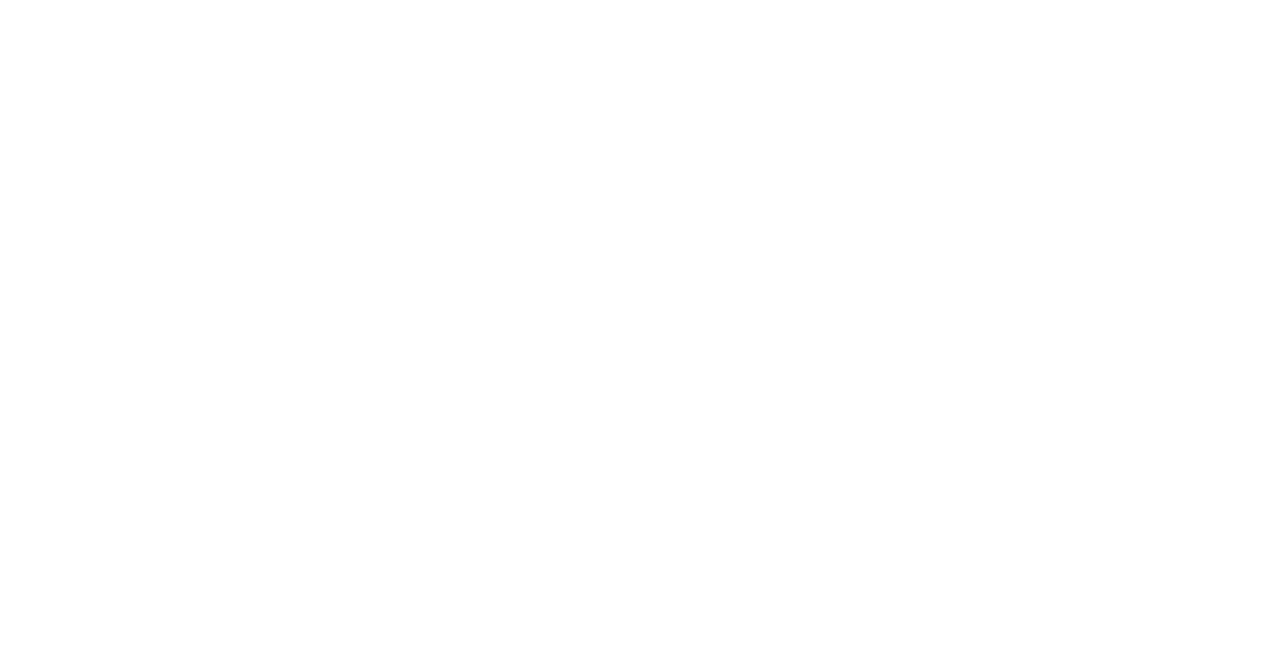
==== commit 64233449: "Update index.html" ====
--- a/index.html
+++ b/index.html
@@ -151,7 +151,7 @@
                     <div class="col-lg-4 col-md-6 wow zoomIn" data-wow-delay="0.1s">
                         <div class="service-item d-flex flex-column justify-content-center text-center rounded">
                             <div class="service-icon flex-shrink-0">
-                                <i class="fa fa-bullhorn fa-2x"></i>
+                                <i class="fa fa-home fa-2x"></i>
                             </div>
                             <h5 class="mb-3">SEO</h5>
                             <p>Boost your site's visibility and rankings with ethical SEO strategies for organic growth and improved user engagement.</p>
@@ -161,7 +161,7 @@
                     <div class="col-lg-4 col-md-6 wow zoomIn" data-wow-delay="0.3s">
                         <div class="service-item d-flex flex-column justify-content-center text-center rounded">
                             <div class="service-icon flex-shrink-0">
-                                <i class="fa fa-object-group fa-2x"></i>
+                                <i class="fa fa-home fa-2x"></i>
                             </div>
                             <h5 class="mb-3">Web Design</h5>
                             <p>Create stunning, user-friendly websites with responsive layouts that enhance brand identity and user experience.</p>
@@ -171,7 +171,7 @@
                     <div class="col-lg-4 col-md-6 wow zoomIn" data-wow-delay="0.6s">
                         <div class="service-item d-flex flex-column justify-content-center text-center rounded">
                             <div class="service-icon flex-shrink-0">
-                                <i class="fa fa-code fa-2x"></i>
+                                <i class="fa fa-home fa-2x"></i>
                             </div>
                             <h5 class="mb-3">Web Development</h5>
                             <p>Develop fast, secure, and scalable websites tailored to your needs, ensuring optimal performance across all devices.</p>
@@ -181,7 +181,7 @@
                     <div class="col-lg-4 col-md-6 wow zoomIn" data-wow-delay="0.1s">
                         <div class="service-item d-flex flex-column justify-content-center text-center rounded">
                             <div class="service-icon flex-shrink-0">
-                                <i class="fa fa-google fa-2x"></i>
+                                <i class="fa fa-home fa-2x"></i>
                             </div>
                             <h5 class="mb-3">Pay-Per-Click (PPC) Management</h5>
                             <p>Drive targeted traffic and maximize ROI with expert PPC campaign management across platforms like Google Ads and Bing Ads.</p>
@@ -191,7 +191,7 @@
                     <div class="col-lg-4 col-md-6 wow zoomIn" data-wow-delay="0.3s">
                         <div class="service-item d-flex flex-column justify-content-center text-center rounded">
                             <div class="service-icon flex-shrink-0">
-                                <i class="fa fa-laptop></i>
+                                <i class="fa fa-home fa-2x"></i>
                             </div>
                             <h5 class="mb-3">WordPress Solutions</h5>
                             <p>Design, customize, and maintain secure, fast, and user-friendly WordPress websites tailored to your business.</p>
@@ -201,7 +201,7 @@
                     <div class="col-lg-4 col-md-6 wow zoomIn" data-wow-delay="0.6s">
                         <div class="service-item d-flex flex-column justify-content-center text-center rounded">
                             <div class="service-icon flex-shrink-0">
-                                <i class="fa fa-server fa-2x"></i>
+                                <i class="fa fa-home fa-2x"></i>
                             </div>
                             <h5 class="mb-3">Hosting Solutions</h5>
                             <p>Ensure your website's performance with fast, secure, and scalable hosting services, including shared, VPS, and dedicated servers.</p>
--- a/css/style.css
+++ b/css/style.css
@@ -522,4 +522,16 @@
     margin-right: 0;
     padding-right: 0;
     border-right: none;
-}+}
+
+@media(max-width: 900px) {
+    .testimonial {
+        display: none !important;
+    }
+    .footer-menu {
+        display: inline-grid;
+    }
+    .footer-menu li{
+        padding-bottom: 15px;
+    }
+}
